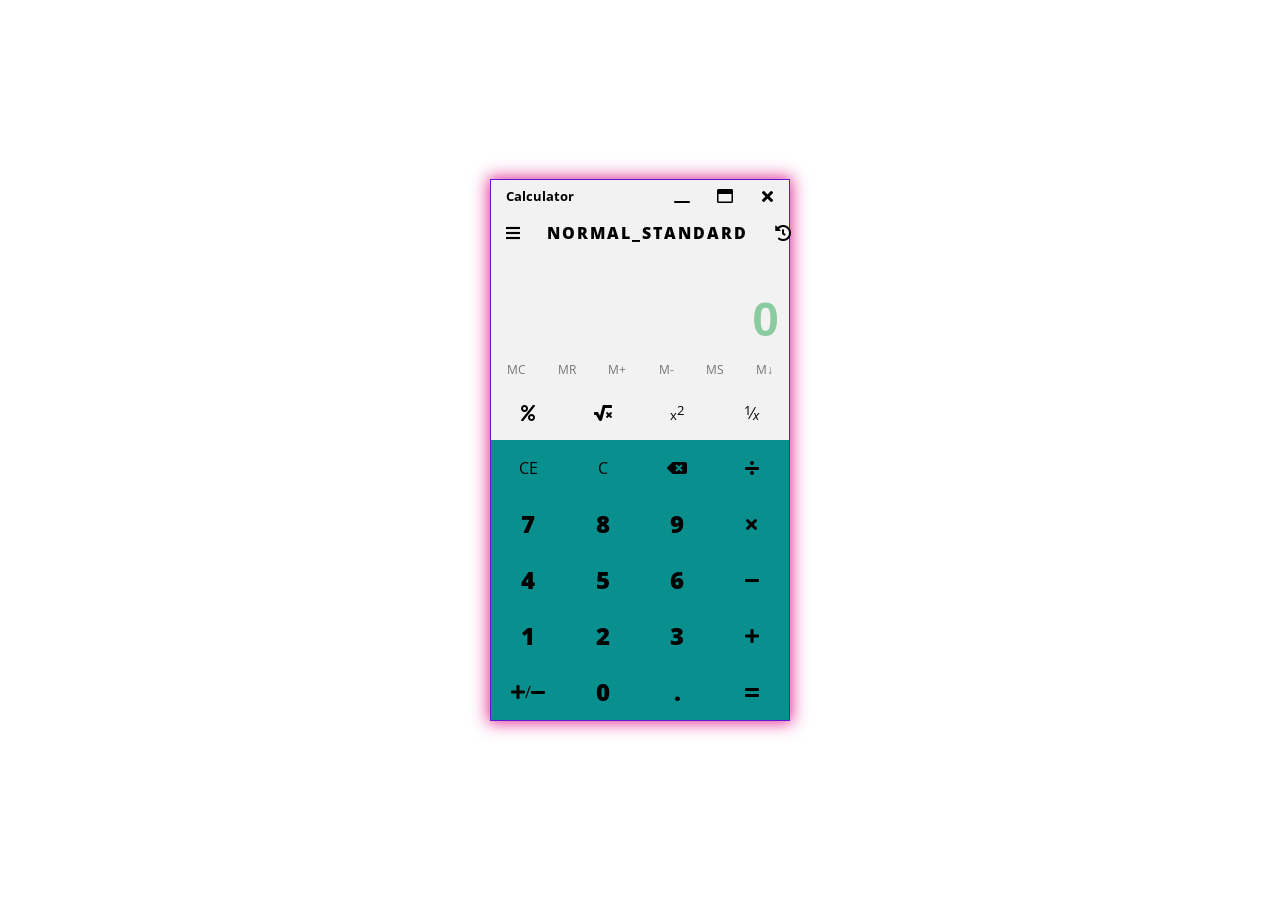
==== Final_JS_LABTASK_02/index.html @ 7f97484f "Add files via upload" ====
<!DOCTYPE html>
<html lang="en">
<head>
  <meta charset="UTF-8">
  <meta http-equiv="X-UA-Compatible" content="IE=edge">
  <meta name="viewport" content="width=device-width, initial-scale=1.0">
  <link rel="stylesheet" href="https://use.fontawesome.com/releases/v5.15.4/css/all.css" integrity="sha384-DyZ88mC6Up2uqS4h/KRgHuoeGwBcD4Ng9SiP4dIRy0EXTlnuz47vAwmeGwVChigm" crossorigin="anonymous">
  <link rel="stylesheet" href="./css/cal.css">

  <title>STANDARD_CALCULATOR </title>
</head>
<body>
  <main class="container">
    <div id="calculator">
      <header class="top-part">
        <div class="top">
          <h5 class="branding">Calculator</h5>
          <div class="window">
            <div class="minimize button" role="button">
              <i class="far fa-window-minimize"></i>
            </div>
            <div class="maximize button" role="button">
              <i class="far fa-window-maximize"></i>
            </div>
            <div class="close button" role="button">
              <i class="fas fa-times"></i>
            </div>
          </div>
        </div>
        <div class="type">
          <div class="column menu">
            <div class="calculator-menu button-top" role="button">
              <i class="fas fa-bars"></i>
            </div>
            <label class="calculator-chosen">NORMAL_STANDARD</label>
          </div>
          <div class="column history">
            <div class="button-top" role="button">
              <i class="fas fa-history"></i>
            </div>
          </div>
        </div>
        <div class="screen">
          <div class="history-screen">
            <input id="history" name="history" type="text" value="" disabled>
          </div>
          <div class="main-screen">
            <input id="main" name="main" value="" type="text" disabled>
          </div>
        </div>
        <div class="bottom">
          <div class="memory">
            <div role="button">MC</div>
            <div role="button">MR</div>
            <div role="button">M+</div>
            <div role="button">M-</div>
            <div role="button">MS</div>
            <div role="button">M&darr;</div>
          </div>
        </div>
      </header>
      <section class="bottom-part">
        <div class="features">
          <div class="sub-menu">
            <div class="row">
              <div id="percentage" class="button image sign" data-value="%" role="button">
                <i class="fas fa-percent"></i>
              </div>
              <div id="sqrt" class="button image sign" data-value="sqrt" role="button">
                <i class="fas fa-square-root-alt"></i>
              </div>
              <div id="sqr" class="button sign" data-value="sqr" role="button">
                <span class="x-sign">
                  <sub>x</sub>
                </span>
                <span>
                  <sup>2</sup>
                </span>
              </div>
              <div id="fraction" class="button sign" data-value="1/x" role="button">
                <span>
                  <sup>1</sup>
                </span>
                <span>&frasl;</span>
                <span class="x-sign">
                  <sub><em>x</em></sub>
                </span>
              </div>
            </div>
          </div>
          <div class="main-menu">
            <div class="row">
              <div id="clear-entry" class="button sign" data-value="CE" role="button">CE</div>
              <div id="clear" class="button sign" data-value="C" role="button">C</div>
              <div id="clear-element" class="button image sign" data-value="CS" role="button">
                <i class="fas fa-backspace"></i>
              </div>
              <div id="divide" class="button image sign" data-value="/" role="button">
                <i class="fas fa-divide"></i>
              </div>
            </div>
            <div class="row">
              <div class="button number" role="button" data-value="7">7</div>
              <div class="button number" role="button" data-value="8">8</div>
              <div class="button number" role="button" data-value="9">9</div>
              <div id="multiply" class="button image sign" data-value="*" role="button">
                <i class="fas fa-times"></i>
              </div>
            </div>
            <div class="row">
              <div class="button number" role="button" data-value="4">4</div>
              <div class="button number" role="button" data-value="5">5</div>
              <div class="button number" role="button" data-value="6">6</div>
              <div id="minus" class="button image sign" data-value="-" role="button">
                <i class="fas fa-minus"></i>
              </div>
            </div>
            <div class="row">
              <div class="button number" role="button" data-value="1">1</div>
              <div class="button number" role="button" data-value="2">2</div>
              <div class="button number" role="button" data-value="3">3</div>
              <div id="plus" class="button image sign" data-value="+" role="button">
                <i class="fas fa-plus"></i>
              </div>
            </div>
            <div class="row">
              <div id="plus-minus" class="button image sign" data-value="+-" role="button">
                <i class="fas fa-plus"></i>/<i class="fas fa-minus"></i>
              </div>
              <div class="button number" role="button" data-value="0">0</div>
              <div id="dot" class="button dot sign" data-value="." role="button">.</div>
              <div id="equal" class="button image equals sign" data-value="=" role="button">
                <i class="fas fa-equals"></i>
              </div>
            </div>
          </div>
        </div>
      </section>
    </div>
  </main>

  <script src="./js/cal.js"></script>
</body>
</html>
---- Final_JS_LABTASK_02/css/cal.css ----
@import url(https://fonts.googleapis.com/css?family=Open+Sans:400,700);

* {
    box-sizing: border-box;
    margin: 0;
    padding: 0;
    -webkit-touch-callout: none;
    -webkit-user-select: none;
    -khtml-user-select: none;
    -moz-user-select: none;
    -ms-user-select: none;
    user-select: none;
}
body {
    font-family: 'Open Sans', sans-serif;
    background: url("../image/bg.jpg") no-repeat center center fixed;
    -webkit-background-size: cover;
    -moz-background-size: cover;
    -o-background-size: cover;
    background-size: cover;
}
.padding {
    padding: 5px 10px 0 10px;
}
.screen {
    height: 100px;
}
.screen input {
    width: 100%;
    height: 100%;
    border: 0;
    background: transparent;
    text-align: right;
}
#history {
    font-size: 1.1rem;
    padding: 0 10px;
    letter-spacing: 5px;
}
#main {
    font-size: 3rem;
    color: rgba(24, 160, 69, 0.473);
    font-weight: 600;
    padding: 0 10px;
}
.history-screen {
    height: 30%;
}
.main-screen {
    height: 70%;
}
.top {
    display: flex;
    justify-content: space-between;
    align-items: stretch;
    line-height: 2rem;
}
.branding {
    flex-grow: 1;
    cursor: default;
    font-size: 0.8rem;
    padding-left: 15px;
}
.window {
    display: flex;
    justify-content: space-between;
    flex-grow: 1;
}
.window > div {
    flex-grow: 1;
    display: flex;
    align-items: center;
    justify-content: center;
    line-height: 2rem;
}
.container {
    display: flex;
    justify-content: center;
    align-items: center;
    height: 100vh;
}
#calculator {
    width: 300px;
    border: 1px solid #6118d7;
    box-shadow: 0 0 15px 2px rgba(224, 20, 133, 0.863);
    background: #f2f2f2;
}
.row {
    display: flex;
    flex-wrap: wrap;
}
.button {
    width: 25%;
    line-height: 3.5rem;
    display: flex;
    justify-content: center;
    align-items: center;
}
.button.close:hover {
    background: rgb(157, 255, 0);
}
.sub-menu .button {
    line-height: 3rem;
}
.main-menu {
    background: #0a8f8f;
}
.number {
    font-weight: 900;
    font-size: 1.5rem;
}
.number:active {
    font-size: 1.4rem;
}
.button:hover, .button-top:hover {
    background: #cfcfcf;
    cursor: pointer;
}
.button:active {
    background: #b8b8b8;
}
.equals:hover {
    background: #1883d7;
}
.equals:active {
    background: rgb(207, 67, 67);
    background: rgba(207, 107, 67, 0.79);
}
.top .icon {
    width: 16px;
    height: 16px;
}
.icon {
    width: 25px;
    height: 25px;
}
.type {
    display: flex;
}
.column {
    display: flex;
    align-items: center;
}
.history {
    flex-grow: 6;
    justify-content: flex-end;
}
.button-top {
    display: flex;
    padding: 10px 15px;
    pointer-events: none;
}
.menu {
    flex-grow: 1;
    display: flex;
    justify-content: flex-start;
    align-items: center;
}
.image:active img {
    width: 24px;
    height: 24px;
}
.sign:active {
    font-size: 0.9rem;
}
.dot {
    font-weight: 900;
    font-size: 1.5rem;
}
.dot:active {
    font-size: 1.4rem;
}
.calculator-menu:hover {
    background: #b94545;
    cursor: pointer;
}
.calculator-chosen {
    font-size: 1rem;
    letter-spacing: 2px;
    cursor: default;
    padding: 10px 12px;
    font-weight: 900;
}
.memory {
    display: flex;
    font-size: 0.75rem;
    color: #757575;
}
.memory > div:hover {
    color: rgb(34, 192, 60);
    background: #cfcfcf;
    cursor: pointer;
}
.memory > div {
    flex-grow: 1;
    text-align: center;
    line-height: 2rem;
    pointer-events:none;
}
#plus-minus {
    pointer-events: none;
}
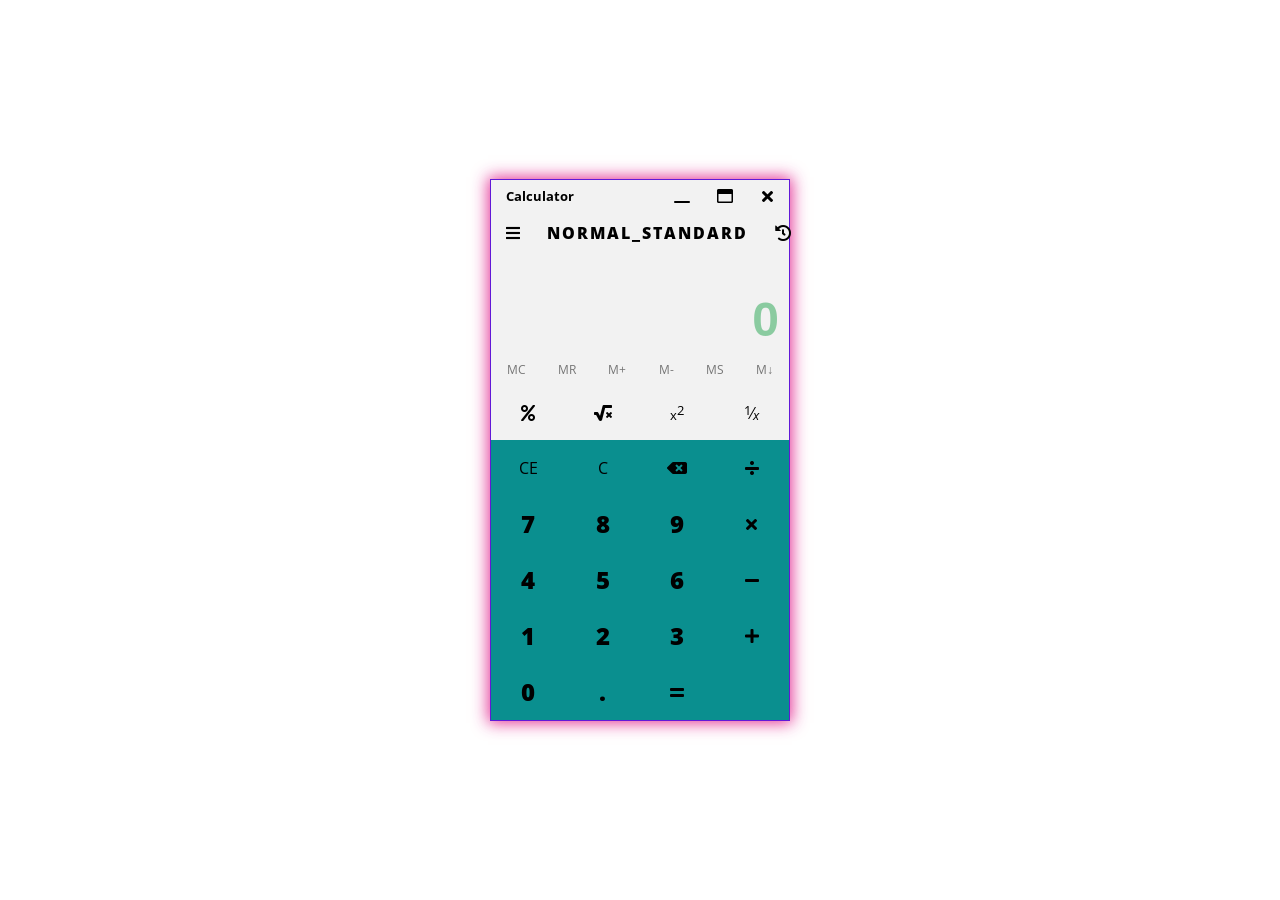
==== commit d8513f70: "Update index.html" ====
--- a/Final_JS_LABTASK_02/index.html
+++ b/Final_JS_LABTASK_02/index.html
@@ -124,9 +124,7 @@
               </div>
             </div>
             <div class="row">
-              <div id="plus-minus" class="button image sign" data-value="+-" role="button">
-                <i class="fas fa-plus"></i>/<i class="fas fa-minus"></i>
-              </div>
+             
               <div class="button number" role="button" data-value="0">0</div>
               <div id="dot" class="button dot sign" data-value="." role="button">.</div>
               <div id="equal" class="button image equals sign" data-value="=" role="button">
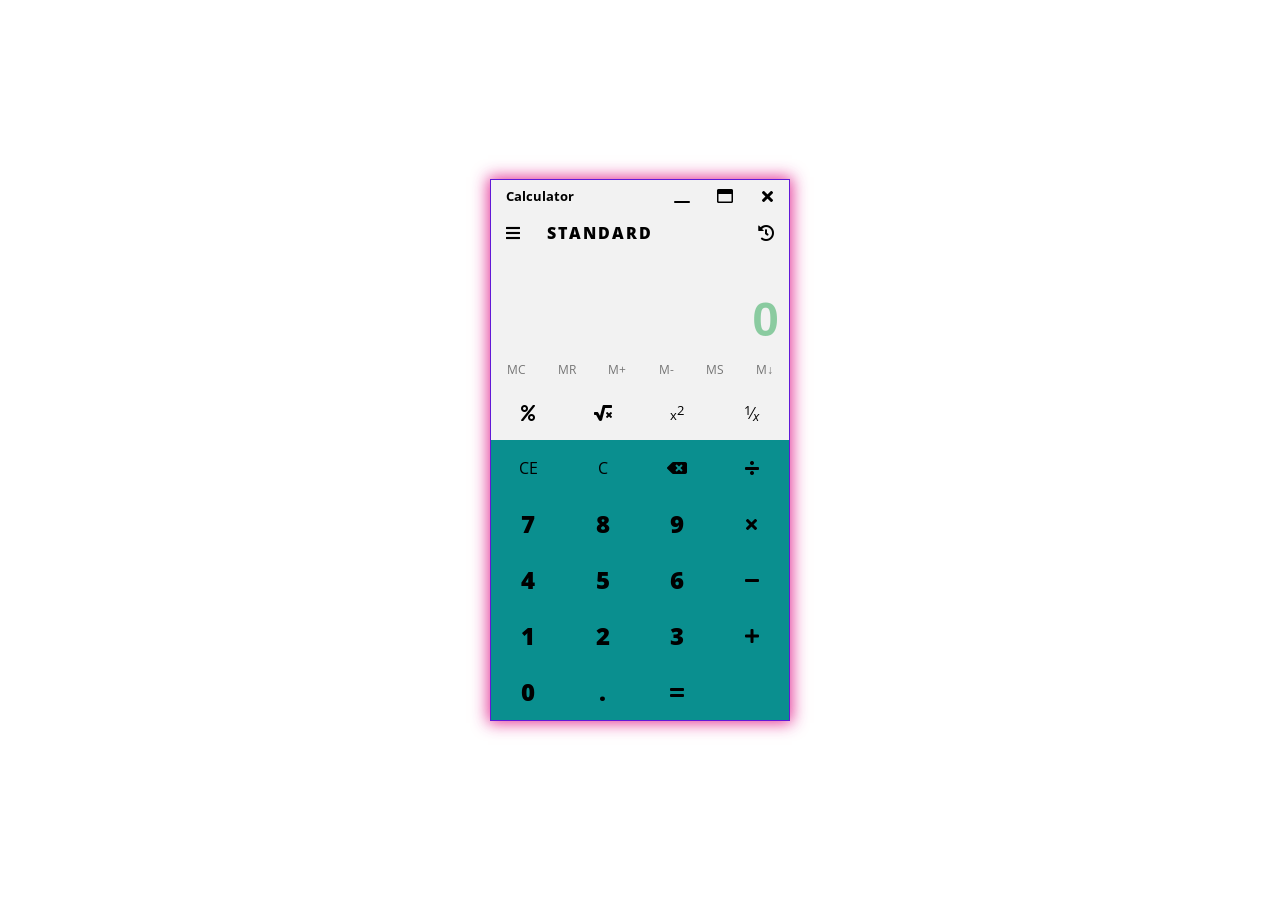
==== commit a51cb2a5: "Update index.html" ====
--- a/Final_JS_LABTASK_02/index.html
+++ b/Final_JS_LABTASK_02/index.html
@@ -32,7 +32,7 @@
             <div class="calculator-menu button-top" role="button">
               <i class="fas fa-bars"></i>
             </div>
-            <label class="calculator-chosen">NORMAL_STANDARD</label>
+            <label class="calculator-chosen">STANDARD</label>
           </div>
           <div class="column history">
             <div class="button-top" role="button">
